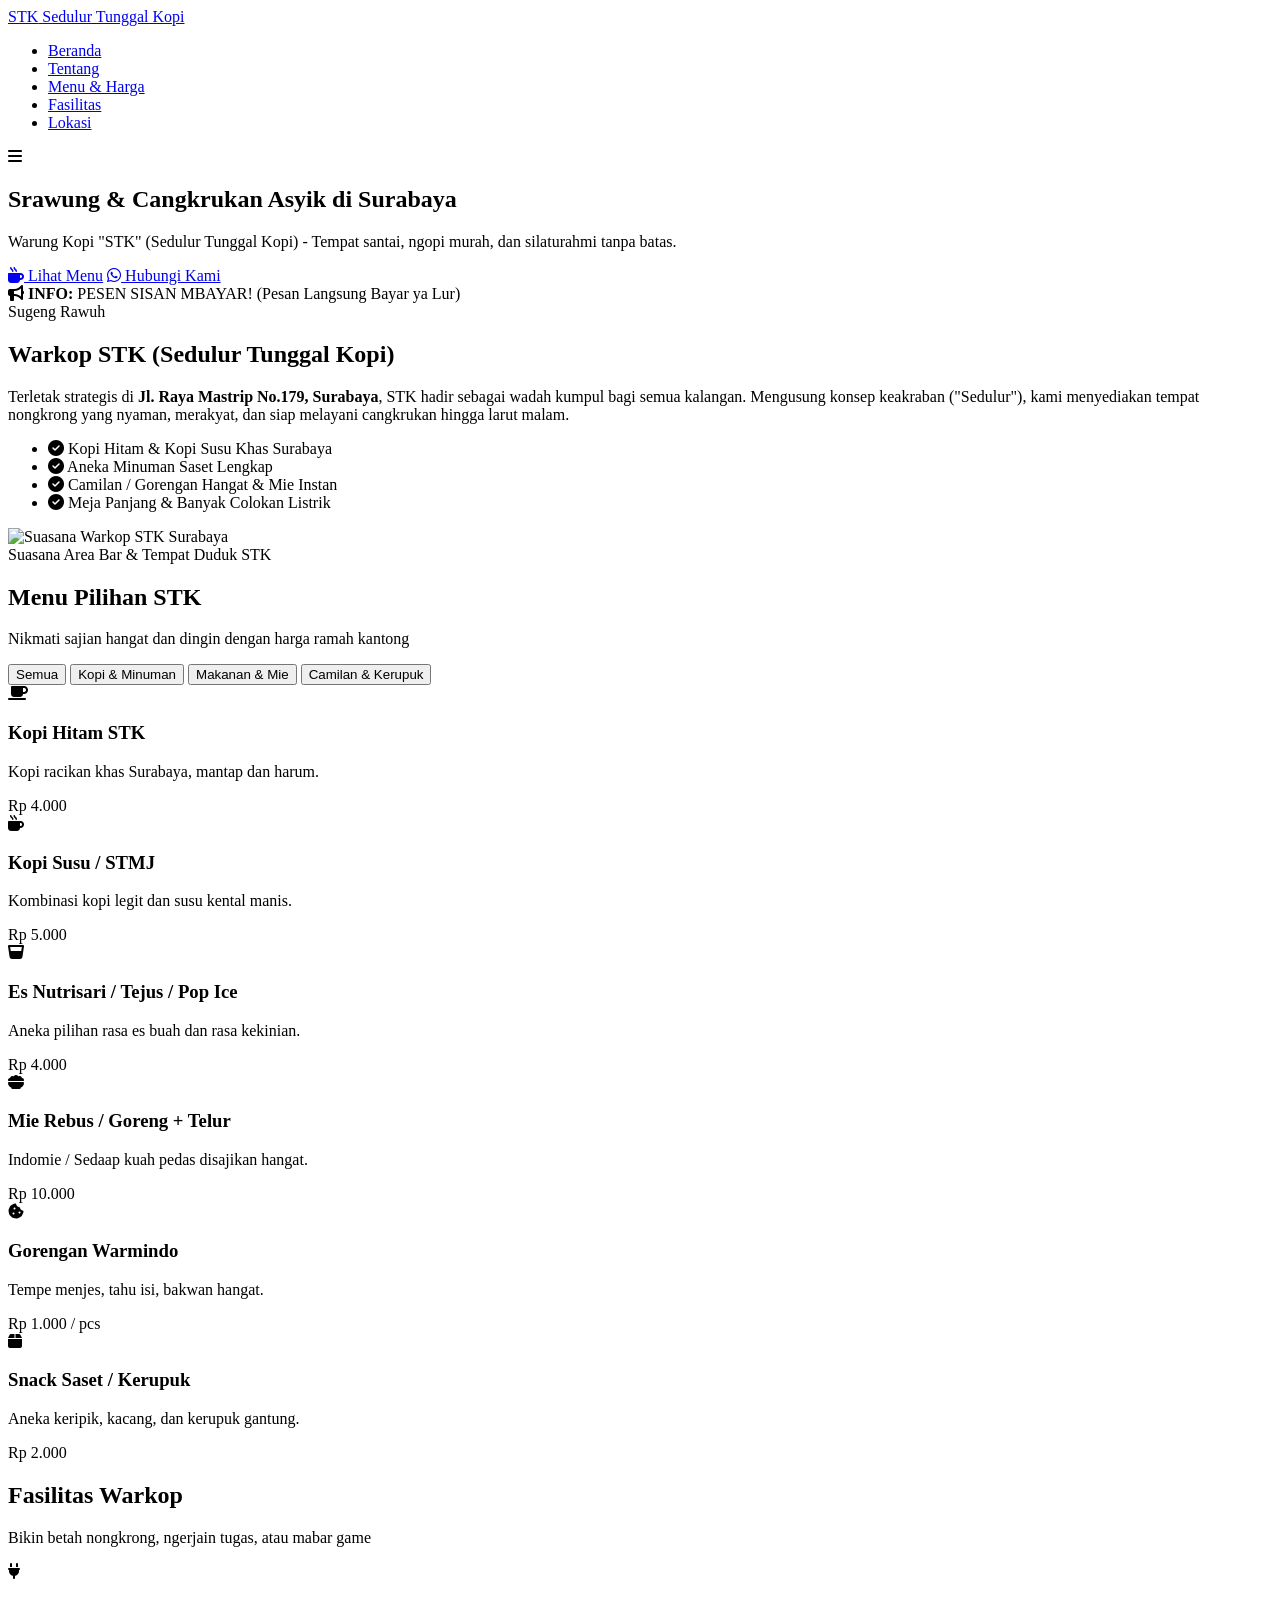
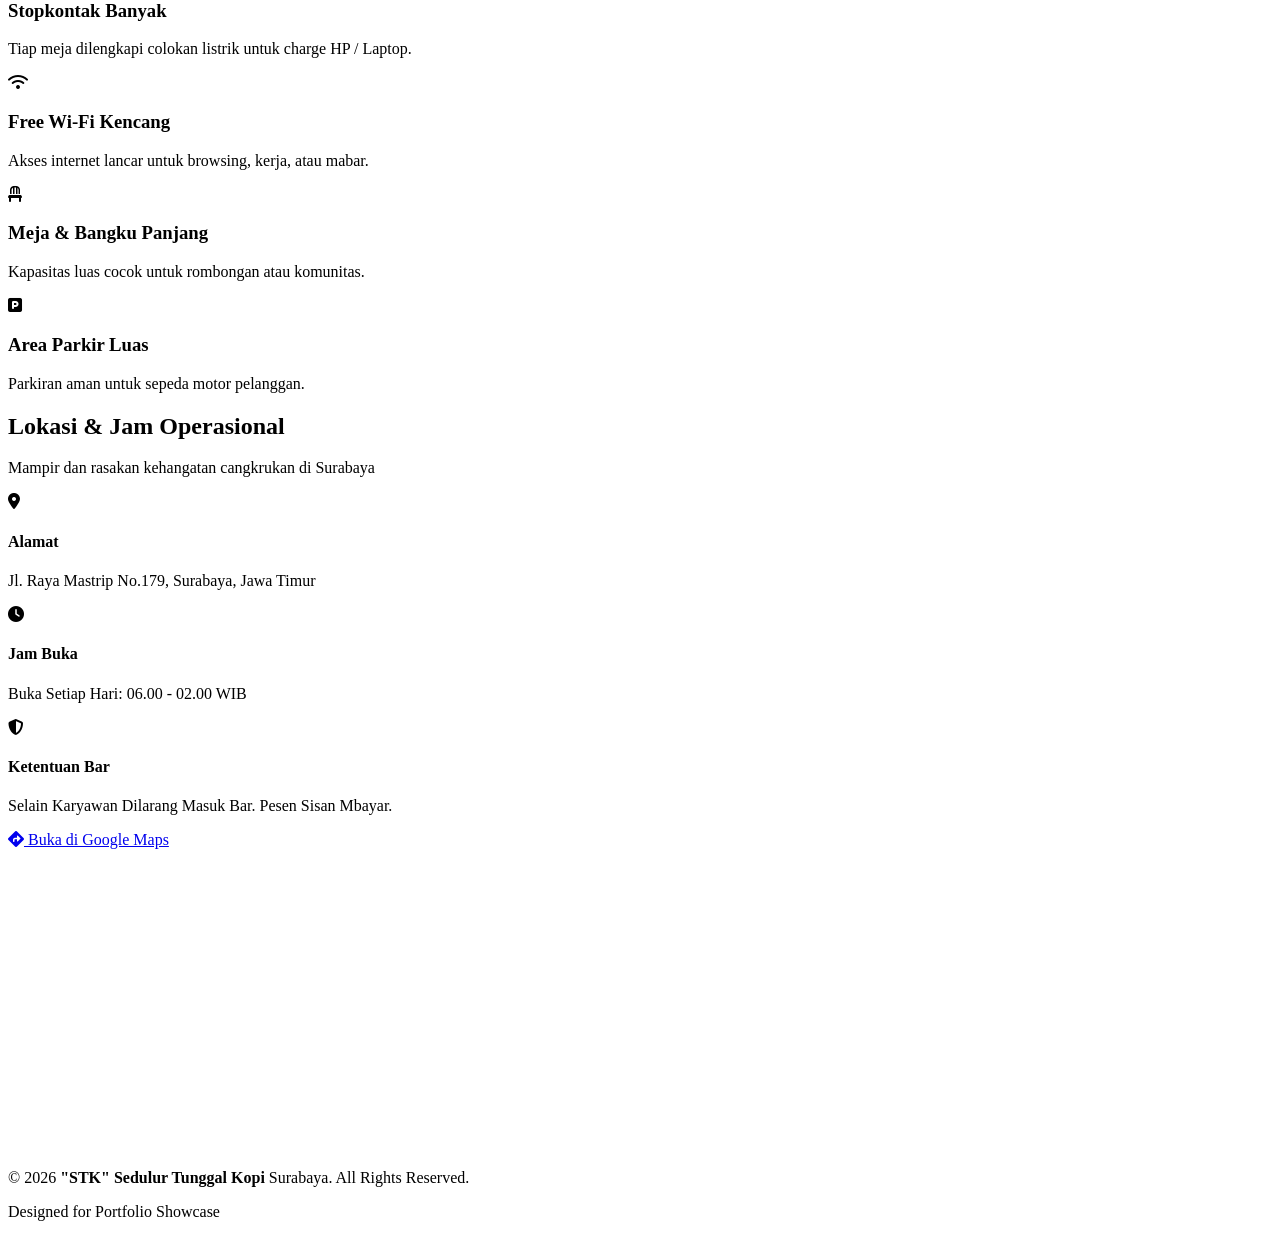
==== index.html @ 03bf69b3 "Rename gemini-code-1789455953528.html to index.html" ====
<!DOCTYPE html>
<html lang="id">
<head>
    <meta charset="UTF-8">
    <meta name="viewport" content="width=device-width, initial-scale=1.0">
    <title>Warkop STK - Sedulur Tunggal Kopi Surabaya</title>
    <link rel="stylesheet" href="style.css">
    <!-- FontAwesome Icons -->
    <link rel="stylesheet" href="https://cdnjs.cloudflare.com/ajax/libs/font-awesome/6.4.0/css/all.min.css">
    <!-- Google Fonts -->
    <link href="https://fonts.googleapis.com/css2?family=Poppins:wght@300;400;600;700&display=swap" rel="stylesheet">
</head>
<body>

    <!-- Header / Navbar -->
    <header>
        <div class="container navbar">
            <a href="#" class="logo">
                <span class="badge">STK</span> Sedulur Tunggal Kopi
            </a>
            <nav id="nav-menu">
                <ul>
                    <li><a href="#home">Beranda</a></li>
                    <li><a href="#tentang">Tentang</a></li>
                    <li><a href="#menu">Menu & Harga</a></li>
                    <li><a href="#fasilitas">Fasilitas</a></li>
                    <li><a href="#lokasi">Lokasi</a></li>
                </ul>
            </nav>
            <div class="menu-toggle" id="mobile-menu">
                <i class="fas fa-bars"></i>
            </div>
        </div>
    </header>

    <!-- Hero Section -->
    <section id="home" class="hero">
        <div class="hero-overlay"></div>
        <div class="container hero-content">
            <h1>Srawung & Cangkrukan Asyik di Surabaya</h1>
            <p>Warung Kopi "STK" (Sedulur Tunggal Kopi) - Tempat santai, ngopi murah, dan silaturahmi tanpa batas.</p>
            <div class="hero-buttons">
                <a href="#menu" class="btn btn-primary"><i class="fas fa-mug-hot"></i> Lihat Menu</a>
                <a href="https://wa.me/6281234567890?text=Halo%20STK,%20mau%20tanya%20info/lokasi" target="_blank" class="btn btn-whatsapp"><i class="fab fa-whatsapp"></i> Hubungi Kami</a>
            </div>
        </div>
    </section>

    <!-- Info Banner / Alert -->
    <div class="announcement-bar">
        <div class="container">
            <i class="fas fa-bullhorn"></i> <strong>INFO:</strong> PESEN SISAN MBAYAR! (Pesan Langsung Bayar ya Lur)
        </div>
    </div>

    <!-- About Section -->
    <section id="tentang" class="section">
        <div class="container about-grid">
            <div class="about-text">
                <span class="sub-title">Sugeng Rawuh</span>
                <h2>Warkop STK (Sedulur Tunggal Kopi)</h2>
                <p>Terletak strategis di <strong>Jl. Raya Mastrip No.179, Surabaya</strong>, STK hadir sebagai wadah kumpul bagi semua kalangan. Mengusung konsep keakraban ("Sedulur"), kami menyediakan tempat nongkrong yang nyaman, merakyat, dan siap melayani cangkrukan hingga larut malam.</p>
                
                <ul class="about-features">
                    <li><i class="fas fa-check-circle"></i> Kopi Hitam & Kopi Susu Khas Surabaya</li>
                    <li><i class="fas fa-check-circle"></i> Aneka Minuman Saset Lengkap</li>
                    <li><i class="fas fa-check-circle"></i> Camilan / Gorengan Hangat & Mie Instan</li>
                    <li><i class="fas fa-check-circle"></i> Meja Panjang & Banyak Colokan Listrik</li>
                </ul>
            </div>
            <div class="about-image">
                <div class="image-card">
                    <img src="WhatsApp Image 2026-09-15 at 14.00.37.jpeg" alt="Suasana Warkop STK Surabaya">
                    <div class="image-caption">Suasana Area Bar & Tempat Duduk STK</div>
                </div>
            </div>
        </div>
    </section>

    <!-- Menu Section -->
    <section id="menu" class="section bg-light">
        <div class="container">
            <div class="section-header text-center">
                <h2>Menu Pilihan STK</h2>
                <p>Nikmati sajian hangat dan dingin dengan harga ramah kantong</p>
            </div>

            <div class="menu-tabs">
                <button class="tab-btn active" data-category="semua">Semua</button>
                <button class="tab-btn" data-category="kopi">Kopi & Minuman</button>
                <button class="tab-btn" data-category="makanan">Makanan & Mie</button>
                <button class="tab-btn" data-category="camilan">Camilan & Kerupuk</button>
            </div>

            <div class="menu-grid">
                <!-- Menu Item 1 -->
                <div class="menu-card" data-category="kopi">
                    <div class="menu-icon"><i class="fas fa-coffee"></i></div>
                    <div class="menu-info">
                        <h3>Kopi Hitam STK</h3>
                        <p>Kopi racikan khas Surabaya, mantap dan harum.</p>
                        <span class="price">Rp 4.000</span>
                    </div>
                </div>

                <!-- Menu Item 2 -->
                <div class="menu-card" data-category="kopi">
                    <div class="menu-icon"><i class="fas fa-mug-hot"></i></div>
                    <div class="menu-info">
                        <h3>Kopi Susu / STMJ</h3>
                        <p>Kombinasi kopi legit dan susu kental manis.</p>
                        <span class="price">Rp 5.000</span>
                    </div>
                </div>

                <!-- Menu Item 3 -->
                <div class="menu-card" data-category="kopi">
                    <div class="menu-icon"><i class="fas fa-glass-whiskey"></i></div>
                    <div class="menu-info">
                        <h3>Es Nutrisari / Tejus / Pop Ice</h3>
                        <p>Aneka pilihan rasa es buah dan rasa kekinian.</p>
                        <span class="price">Rp 4.000</span>
                    </div>
                </div>

                <!-- Menu Item 4 -->
                <div class="menu-card" data-category="makanan">
                    <div class="menu-icon"><i class="fas fa-bowl-food"></i></div>
                    <div class="menu-info">
                        <h3>Mie Rebus / Goreng + Telur</h3>
                        <p>Indomie / Sedaap kuah pedas disajikan hangat.</p>
                        <span class="price">Rp 10.000</span>
                    </div>
                </div>

                <!-- Menu Item 5 -->
                <div class="menu-card" data-category="camilan">
                    <div class="menu-icon"><i class="fas fa-cookie-bite"></i></div>
                    <div class="menu-info">
                        <h3>Gorengan Warmindo</h3>
                        <p>Tempe menjes, tahu isi, bakwan hangat.</p>
                        <span class="price">Rp 1.000 / pcs</span>
                    </div>
                </div>

                <!-- Menu Item 6 -->
                <div class="menu-card" data-category="camilan">
                    <div class="menu-icon"><i class="fas fa-box"></i></div>
                    <div class="menu-info">
                        <h3>Snack Saset / Kerupuk</h3>
                        <p>Aneka keripik, kacang, dan kerupuk gantung.</p>
                        <span class="price">Rp 2.000</span>
                    </div>
                </div>
            </div>
        </div>
    </section>

    <!-- Facilities Section -->
    <section id="fasilitas" class="section">
        <div class="container">
            <div class="section-header text-center">
                <h2>Fasilitas Warkop</h2>
                <p>Bikin betah nongkrong, ngerjain tugas, atau mabar game</p>
            </div>

            <div class="facility-grid">
                <div class="facility-card">
                    <i class="fas fa-plug"></i>
                    <h3>Stopkontak Banyak</h3>
                    <p>Tiap meja dilengkapi colokan listrik untuk charge HP / Laptop.</p>
                </div>
                <div class="facility-card">
                    <i class="fas fa-wifi"></i>
                    <h3>Free Wi-Fi Kencang</h3>
                    <p>Akses internet lancar untuk browsing, kerja, atau mabar.</p>
                </div>
                <div class="facility-card">
                    <i class="fas fa-chair"></i>
                    <h3>Meja & Bangku Panjang</h3>
                    <p>Kapasitas luas cocok untuk rombongan atau komunitas.</p>
                </div>
                <div class="facility-card">
                    <i class="fas fa-parking"></i>
                    <h3>Area Parkir Luas</h3>
                    <p>Parkiran aman untuk sepeda motor pelanggan.</p>
                </div>
            </div>
        </div>
    </section>

    <!-- Location & Contact Section -->
    <section id="lokasi" class="section bg-light">
        <div class="container">
            <div class="section-header text-center">
                <h2>Lokasi & Jam Operasional</h2>
                <p>Mampir dan rasakan kehangatan cangkrukan di Surabaya</p>
            </div>

            <div class="location-grid">
                <div class="location-info">
                    <div class="info-item">
                        <i class="fas fa-map-marker-alt"></i>
                        <div>
                            <h4>Alamat</h4>
                            <p>Jl. Raya Mastrip No.179, Surabaya, Jawa Timur</p>
                        </div>
                    </div>
                    <div class="info-item">
                        <i class="fas fa-clock"></i>
                        <div>
                            <h4>Jam Buka</h4>
                            <p>Buka Setiap Hari: 06.00 - 02.00 WIB</p>
                        </div>
                    </div>
                    <div class="info-item">
                        <i class="fas fa-shield-alt"></i>
                        <div>
                            <h4>Ketentuan Bar</h4>
                            <p>Selain Karyawan Dilarang Masuk Bar. Pesen Sisan Mbayar.</p>
                        </div>
                    </div>
                    <a href="https://maps.google.com/?q=Jl.+Raya+Mastrip+No.179+Surabaya" target="_blank" class="btn btn-primary btn-block">
                        <i class="fas fa-directions"></i> Buka di Google Maps
                    </a>
                </div>

                <div class="map-embed">
                    <!-- Google Maps Iframe Placeholder -->
                    <iframe 
                        src="https://www.google.com/maps/embed?pb=!1m18!1m12!1m3!1d3957.382023961803!2d112.7093!3d-7.3109!2m3!1f0!2f0!3f0!3m2!1i1024!2i768!4f13.1!3m3!1m2!1s0x0%3A0x0!2zN8KwMTgnMzkuMiJTIDExMsKwNDInMzMuNSJF!5e0!3m2!1sid!2sid!4v1620000000000!5m2!1sid!2sid" 
                        width="100%" height="300" style="border:0;" allowfullscreen="" loading="lazy">
                    </iframe>
                </div>
            </div>
        </div>
    </section>

    <!-- Footer -->
    <footer>
        <div class="container text-center">
            <p>&copy; 2026 <strong>"STK" Sedulur Tunggal Kopi</strong> Surabaya. All Rights Reserved.</p>
            <p class="credits">Designed for Portfolio Showcase</p>
        </div>
    </footer>

    <script src="script.js"></script>
</body>
</html>
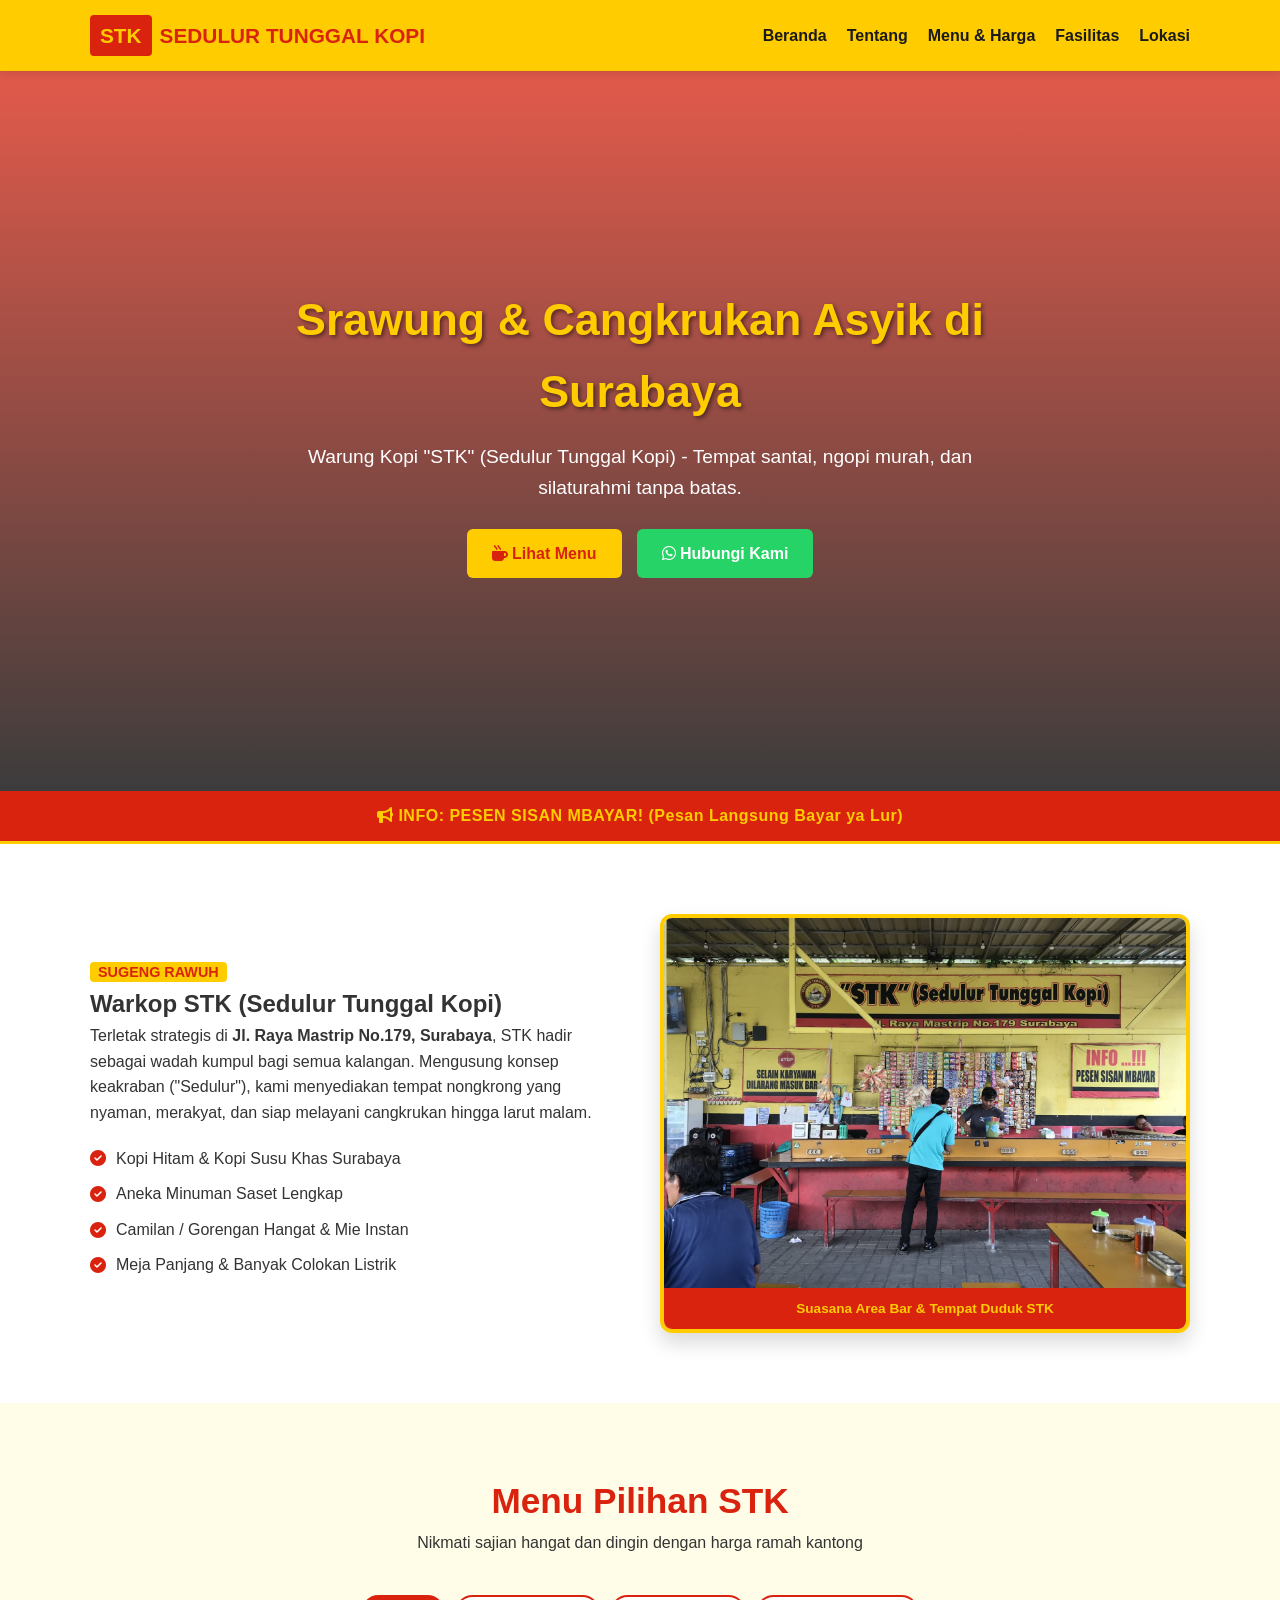
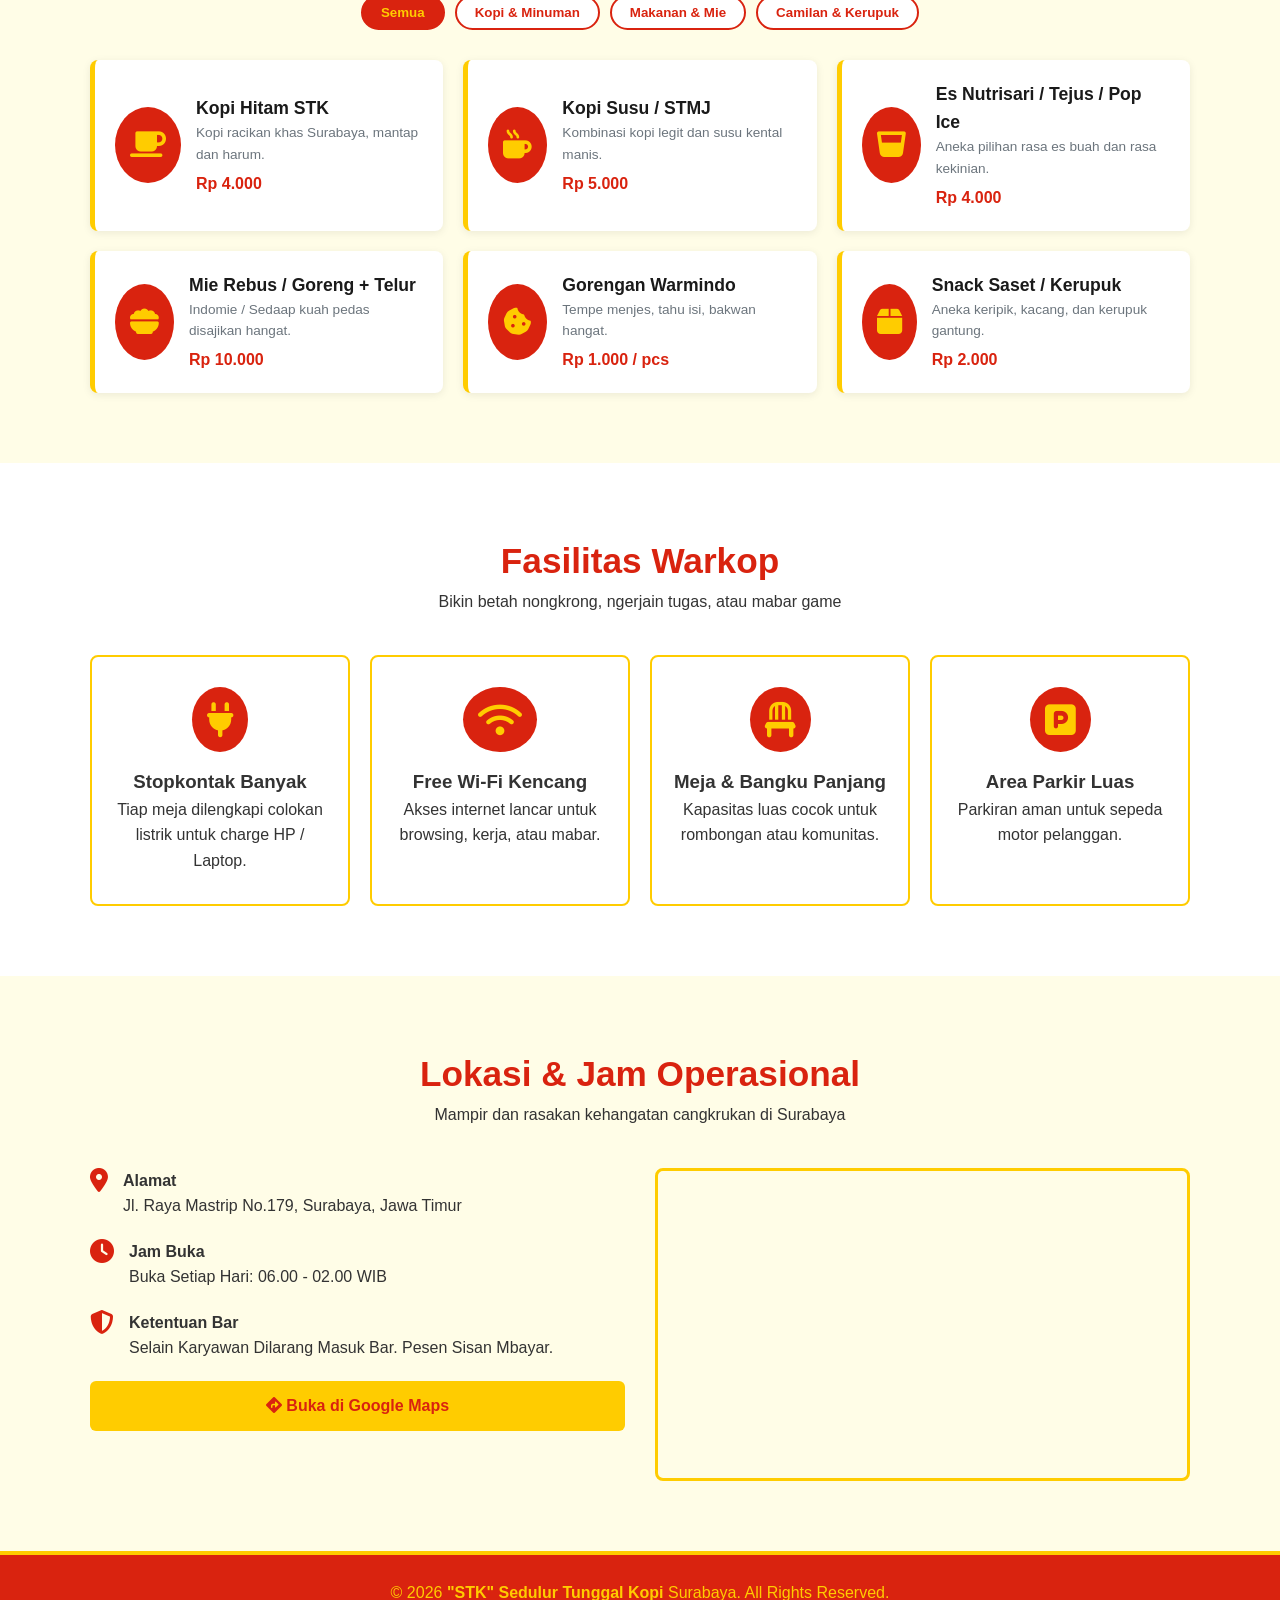
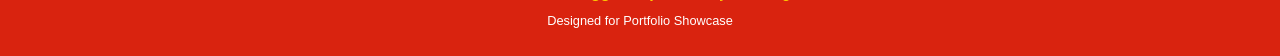
==== commit ba803dd7: "Update index.html" ====
--- a/index.html
+++ b/index.html
@@ -70,7 +70,7 @@
             </div>
             <div class="about-image">
                 <div class="image-card">
-                    <img src="WhatsApp Image 2026-09-15 at 14.00.37.jpeg" alt="Suasana Warkop STK Surabaya">
+                    <img src="Stk.jpeg" alt="Suasana Warkop STK Surabaya">
                     <div class="image-caption">Suasana Area Bar & Tempat Duduk STK</div>
                 </div>
             </div>
--- a/style.css
+++ b/style.css
@@ -0,0 +1,410 @@
+/* RESET & BASE STYLES */
+* {
+    margin: 0;
+    padding: 0;
+    box-sizing: border-box;
+    font-family: 'Poppins', sans-serif;
+}
+
+:root {
+    --primary-red: #d9230f;    /* Merah khas spanduk STK */
+    --accent-yellow: #ffcc00;  /* Kuning terang khas banner STK */
+    --dark-yellow: #e6b800;    /* Kuning untuk efek hover */
+    --dark-color: #1a1a1a;
+    --light-color: #fffde7;   /* Nuansa soft cream-kuning untuk latar */
+    --gray-color: #6c757d;
+}
+
+body {
+    line-height: 1.6;
+    color: #333;
+    background-color: #fff;
+}
+
+.container {
+    max-width: 1140px;
+    margin: 0 auto;
+    padding: 0 20px;
+}
+
+/* NAVBAR */
+header {
+    background: var(--accent-yellow);
+    box-shadow: 0 2px 10px rgba(0,0,0,0.15);
+    position: sticky;
+    top: 0;
+    z-index: 1000;
+}
+
+.navbar {
+    display: flex;
+    justify-content: space-between;
+    align-items: center;
+    padding: 15px 20px;
+}
+
+.logo {
+    font-size: 1.3rem;
+    font-weight: 800;
+    color: var(--primary-red);
+    text-decoration: none;
+    display: flex;
+    align-items: center;
+    gap: 8px;
+    text-transform: uppercase;
+}
+
+.logo .badge {
+    background: var(--primary-red);
+    color: var(--accent-yellow);
+    padding: 4px 10px;
+    border-radius: 4px;
+    font-weight: 800;
+}
+
+nav ul {
+    display: flex;
+    list-style: none;
+    gap: 20px;
+}
+
+nav a {
+    text-decoration: none;
+    color: var(--dark-color);
+    font-weight: 700;
+    transition: color 0.3s;
+}
+
+nav a:hover {
+    color: var(--primary-red);
+}
+
+.menu-toggle {
+    display: none;
+    font-size: 1.5rem;
+    color: var(--primary-red);
+    cursor: pointer;
+}
+
+/* HERO SECTION */
+.hero {
+    position: relative;
+    background: linear-gradient(rgba(217, 35, 15, 0.75), rgba(26, 26, 26, 0.85)), url('WhatsApp Image 2026-09-15 at 14.00.37.jpeg') center/cover no-repeat;
+    height: 80vh;
+    display: flex;
+    align-items: center;
+    color: #fff;
+    text-align: center;
+}
+
+.hero-content {
+    max-width: 800px;
+}
+
+.hero-content h1 {
+    font-size: 2.8rem;
+    margin-bottom: 15px;
+    font-weight: 800;
+    color: var(--accent-yellow);
+    text-shadow: 2px 2px 4px rgba(0,0,0,0.5);
+}
+
+.hero-content p {
+    font-size: 1.2rem;
+    margin-bottom: 25px;
+}
+
+.hero-buttons {
+    display: flex;
+    gap: 15px;
+    justify-content: center;
+}
+
+/* BUTTONS */
+.btn {
+    display: inline-block;
+    padding: 12px 25px;
+    border-radius: 6px;
+    text-decoration: none;
+    font-weight: 700;
+    transition: all 0.3s ease;
+}
+
+.btn-primary {
+    background: var(--accent-yellow);
+    color: var(--primary-red);
+}
+
+.btn-primary:hover {
+    background: #fff;
+    color: var(--primary-red);
+}
+
+.btn-whatsapp {
+    background: #25D366;
+    color: #fff;
+}
+
+.btn-whatsapp:hover {
+    background: #1eb854;
+}
+
+.btn-block {
+    display: block;
+    text-align: center;
+    margin-top: 15px;
+}
+
+/* ANNOUNCEMENT BAR */
+.announcement-bar {
+    background: var(--primary-red);
+    color: var(--accent-yellow);
+    padding: 12px 0;
+    text-align: center;
+    font-weight: 700;
+    letter-spacing: 0.5px;
+    border-bottom: 3px solid var(--accent-yellow);
+}
+
+/* SECTIONS */
+.section {
+    padding: 70px 0;
+}
+
+.bg-light {
+    background-color: var(--light-color);
+}
+
+.section-header {
+    margin-bottom: 40px;
+}
+
+.section-header h2 {
+    font-size: 2.2rem;
+    color: var(--primary-red);
+    font-weight: 800;
+}
+
+.text-center {
+    text-align: center;
+}
+
+/* ABOUT SECTION */
+.about-grid {
+    display: grid;
+    grid-template-columns: 1fr 1fr;
+    gap: 40px;
+    align-items: center;
+}
+
+.sub-title {
+    color: var(--primary-red);
+    font-weight: 800;
+    text-transform: uppercase;
+    font-size: 0.9rem;
+    background: var(--accent-yellow);
+    padding: 2px 8px;
+    border-radius: 4px;
+}
+
+.about-features {
+    list-style: none;
+    margin-top: 20px;
+}
+
+.about-features li {
+    margin-bottom: 10px;
+    display: flex;
+    align-items: center;
+    gap: 10px;
+}
+
+.about-features i {
+    color: var(--primary-red);
+}
+
+.image-card {
+    border: 4px solid var(--accent-yellow);
+    border-radius: 12px;
+    overflow: hidden;
+    box-shadow: 0 10px 20px rgba(0,0,0,0.15);
+}
+
+.image-card img {
+    width: 100%;
+    height: auto;
+    display: block;
+}
+
+.image-caption {
+    background: var(--primary-red);
+    color: var(--accent-yellow);
+    padding: 10px;
+    text-align: center;
+    font-weight: 600;
+    font-size: 0.85rem;
+}
+
+/* MENU SECTION */
+.menu-tabs {
+    display: flex;
+    justify-content: center;
+    gap: 10px;
+    margin-bottom: 30px;
+    flex-wrap: wrap;
+}
+
+.tab-btn {
+    padding: 8px 18px;
+    border: 2px solid var(--primary-red);
+    background: #fff;
+    color: var(--primary-red);
+    border-radius: 20px;
+    cursor: pointer;
+    font-weight: 700;
+    transition: 0.3s;
+}
+
+.tab-btn.active, .tab-btn:hover {
+    background: var(--primary-red);
+    color: var(--accent-yellow);
+}
+
+.menu-grid {
+    display: grid;
+    grid-template-columns: repeat(auto-fit, minmax(280px, 1fr));
+    gap: 20px;
+}
+
+.menu-card {
+    background: #fff;
+    padding: 20px;
+    border-radius: 8px;
+    display: flex;
+    align-items: center;
+    gap: 15px;
+    border-left: 5px solid var(--accent-yellow);
+    box-shadow: 0 2px 8px rgba(0,0,0,0.08);
+}
+
+.menu-icon {
+    font-size: 1.8rem;
+    color: var(--accent-yellow);
+    background: var(--primary-red);
+    padding: 15px;
+    border-radius: 50%;
+}
+
+.menu-info h3 {
+    font-size: 1.1rem;
+    color: var(--dark-color);
+}
+
+.menu-info p {
+    font-size: 0.85rem;
+    color: var(--gray-color);
+}
+
+.menu-info .price {
+    font-weight: 800;
+    color: var(--primary-red);
+    margin-top: 5px;
+    display: block;
+}
+
+/* FACILITIES */
+.facility-grid {
+    display: grid;
+    grid-template-columns: repeat(auto-fit, minmax(220px, 1fr));
+    gap: 20px;
+}
+
+.facility-card {
+    background: #fff;
+    padding: 30px 20px;
+    text-align: center;
+    border-radius: 8px;
+    border: 2px solid var(--accent-yellow);
+}
+
+.facility-card i {
+    font-size: 2.2rem;
+    color: var(--accent-yellow);
+    background: var(--primary-red);
+    padding: 15px;
+    border-radius: 50%;
+    margin-bottom: 15px;
+}
+
+/* LOCATION SECTION */
+.location-grid {
+    display: grid;
+    grid-template-columns: 1fr 1fr;
+    gap: 30px;
+}
+
+.info-item {
+    display: flex;
+    gap: 15px;
+    margin-bottom: 20px;
+}
+
+.info-item i {
+    font-size: 1.5rem;
+    color: var(--primary-red);
+}
+
+.map-embed {
+    border: 3px solid var(--accent-yellow);
+    border-radius: 8px;
+    overflow: hidden;
+}
+
+/* FOOTER */
+footer {
+    background: var(--primary-red);
+    color: var(--accent-yellow);
+    padding: 25px 0;
+    border-top: 4px solid var(--accent-yellow);
+}
+
+footer .credits {
+    font-size: 0.8rem;
+    color: #fff;
+    margin-top: 5px;
+}
+
+/* RESPONSIVE DESIGN */
+@media (max-width: 768px) {
+    .menu-toggle {
+        display: block;
+    }
+
+    nav {
+        display: none;
+        position: absolute;
+        top: 100%;
+        left: 0;
+        width: 100%;
+        background: var(--accent-yellow);
+        box-shadow: 0 5px 10px rgba(0,0,0,0.1);
+    }
+
+    nav.active {
+        display: block;
+    }
+
+    nav ul {
+        flex-direction: column;
+        padding: 20px;
+        gap: 15px;
+    }
+
+    .about-grid, .location-grid {
+        grid-template-columns: 1fr;
+    }
+
+    .hero-content h1 {
+        font-size: 2rem;
+    }
+}
